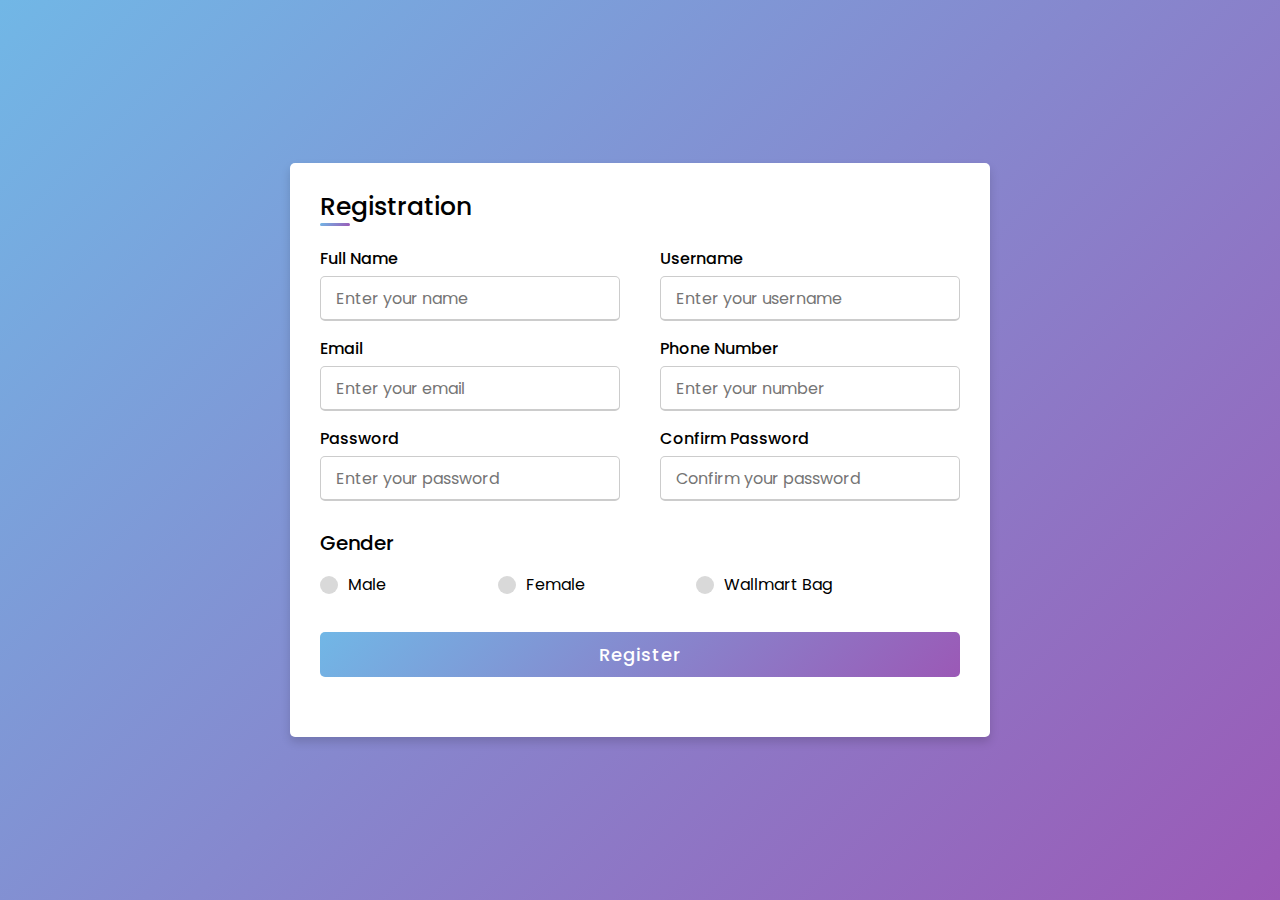
==== reg.html @ 378aa7db "Updated the Registration page" ====
<!DOCTYPE html>
<html lang="en" dir="ltr">
  <head>
    <title>Zydex</title>
    <!---<title> Responsive Registration Form |  </title>--->
    <link rel="icon" href="Images/zydex-website-favicon-color.ico" type="ico">
     <meta charset="UTF-8">
     <meta name="description" content="platform for blogs and vlogs - Registration form">
     <meta name="keywords" content="blogs,vlogs,story,innovative">
     <meta name="author" content="Rahil Khan, Naitik Pareek, Joel Varghese">
     <meta name="viewport" content="width=device-width, height=device-height, intial-scale=1.0">

     <style>
        @import url('https://fonts.googleapis.com/css2?family=Poppins:wght@200;300;400;500;600;700&display=swap');
*{
  margin: 0;
  padding: 0;
  box-sizing: border-box;
  font-family: 'Poppins',sans-serif;
}
body{
  height: 100vh;
  display: flex;
  justify-content: center;
  align-items: center;
  padding: 10px;
  background: linear-gradient(135deg, #71b7e6, #9b59b6);
}
.container{
  max-width: 700px;
  width: 100%;
  background-color: #fff;
  padding: 25px 30px;
  border-radius: 5px;
  box-shadow: 0 5px 10px rgba(0,0,0,0.15);
}
.container .title{
  font-size: 25px;
  font-weight: 500;
  position: relative;
}
.container .title::before{
  content: "";
  position: absolute;
  left: 0;
  bottom: 0;
  height: 3px;
  width: 30px;
  border-radius: 5px;
  background: linear-gradient(135deg, #71b7e6, #9b59b6);
}
.content form .user-details{
  display: flex;
  flex-wrap: wrap;
  justify-content: space-between;
  margin: 20px 0 12px 0;
}
form .user-details .input-box{
  margin-bottom: 15px;
  width: calc(100% / 2 - 20px);
}
form .input-box span.details{
  display: block;
  font-weight: 500;
  margin-bottom: 5px;
}
.user-details .input-box input{
  height: 45px;
  width: 100%;
  outline: none;
  font-size: 16px;
  border-radius: 5px;
  padding-left: 15px;
  border: 1px solid #ccc;
  border-bottom-width: 2px;
  transition: all 0.3s ease;
}
.user-details .input-box input:focus,
.user-details .input-box input:valid{
  border-color: #9b59b6;
}
 form .gender-details .gender-title{
  font-size: 20px;
  font-weight: 500;
 }
 form .category{
   display: flex;
   width: 80%;
   margin: 14px 0 ;
   justify-content: space-between;
 }
 form .category label{
   display: flex;
   align-items: center;
   cursor: pointer;
 }
 form .category label .dot{
  height: 18px;
  width: 18px;
  border-radius: 50%;
  margin-right: 10px;
  background: #d9d9d9;
  border: 5px solid transparent;
  transition: all 0.3s ease;
}
 #dot-1:checked ~ .category label .one,
 #dot-2:checked ~ .category label .two,
 #dot-3:checked ~ .category label .three{
   background: #9b59b6;
   border-color: #d9d9d9;
 }
 form input[type="radio"]{
   display: none;
 }
 form .button{
   height: 45px;
   margin: 35px 0
 }
 form .button input{
   height: 100%;
   width: 100%;
   border-radius: 5px;
   border: none;
   color: #fff;
   font-size: 18px;
   font-weight: 500;
   letter-spacing: 1px;
   cursor: pointer;
   transition: all 0.3s ease;
   background: linear-gradient(135deg, #71b7e6, #9b59b6);
 }
 form .button input:hover{
  /* transform: scale(0.99); */
  background: linear-gradient(-135deg, #71b7e6, #9b59b6);
  }
 @media(max-width: 584px){
 .container{
  max-width: 100%;
}
form .user-details .input-box{
    margin-bottom: 15px;
    width: 100%;
  }
  form .category{
    width: 100%;
  }
  .content form .user-details{
    max-height: 300px;
    overflow-y: scroll;
  }
  .user-details::-webkit-scrollbar{
    width: 5px;
  }
  }
  @media(max-width: 459px){
  .container .content .category{
    flex-direction: column;
  }
}

     </style>
   </head>
<body>
  <div class="container">
    <div class="title">Registration</div>
    <div class="content">
      <form action="#">
        <div class="user-details">
          <div class="input-box">
            <span class="details">Full Name</span>
            <input type="text" placeholder="Enter your name" required>
          </div>
          <div class="input-box">
            <span class="details">Username</span>
            <input type="text" placeholder="Enter your username" required>
          </div>
          <div class="input-box">
            <span class="details">Email</span>
            <input type="text" placeholder="Enter your email" required>
          </div>
          <div class="input-box">
            <span class="details">Phone Number</span>
            <input type="text" placeholder="Enter your number" required>
          </div>
          <div class="input-box">
            <span class="details">Password</span>
            <input type="text" placeholder="Enter your password" required>
          </div>
          <div class="input-box">
            <span class="details">Confirm Password</span>
            <input type="text" placeholder="Confirm your password" required>
          </div>
        </div>
        <div class="gender-details">
          <input type="radio" name="gender" id="dot-1">
          <input type="radio" name="gender" id="dot-2">
          <input type="radio" name="gender" id="dot-3">
          <span class="gender-title">Gender</span>
          <div class="category">
            <label for="dot-1">
            <span class="dot one"></span>
            <span class="gender">Male</span>
          </label>
          <label for="dot-2">
            <span class="dot two"></span>
            <span class="gender">Female</span>
          </label>
          <label for="dot-3">
            <span class="dot three"></span>
            <span class="gender">Wallmart Bag</span>
            </label>
          </div>
        </div>
        <div class="button">
          <input type="submit" value="Register">
        </div>
      </form>
    </div>
  </div>

</body>
</html>
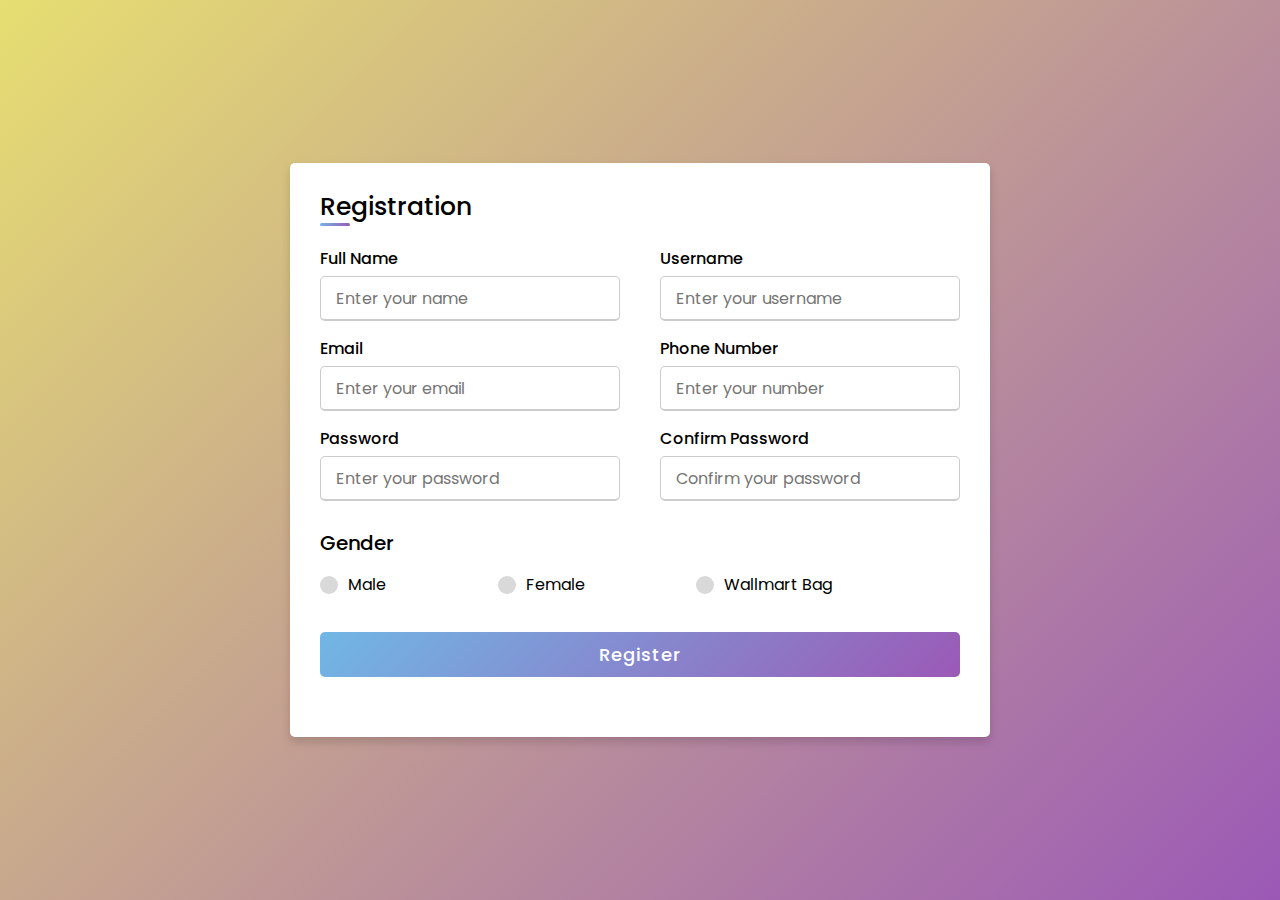
==== commit af6ed3a9: "Final update" ====
--- a/reg.html
+++ b/reg.html
@@ -1,7 +1,7 @@
 <!DOCTYPE html>
 <html lang="en" dir="ltr">
   <head>
-    <title>Zydex</title>
+    <title>Zydez - Registration</title>
     <!---<title> Responsive Registration Form |  </title>--->
     <link rel="icon" href="Images/zydex-website-favicon-color.ico" type="ico">
      <meta charset="UTF-8">
@@ -24,7 +24,7 @@
   justify-content: center;
   align-items: center;
   padding: 10px;
-  background: linear-gradient(135deg, #71b7e6, #9b59b6);
+  background: linear-gradient(135deg, #e6de71, #9b59b6);
 }
 .container{
   max-width: 700px;
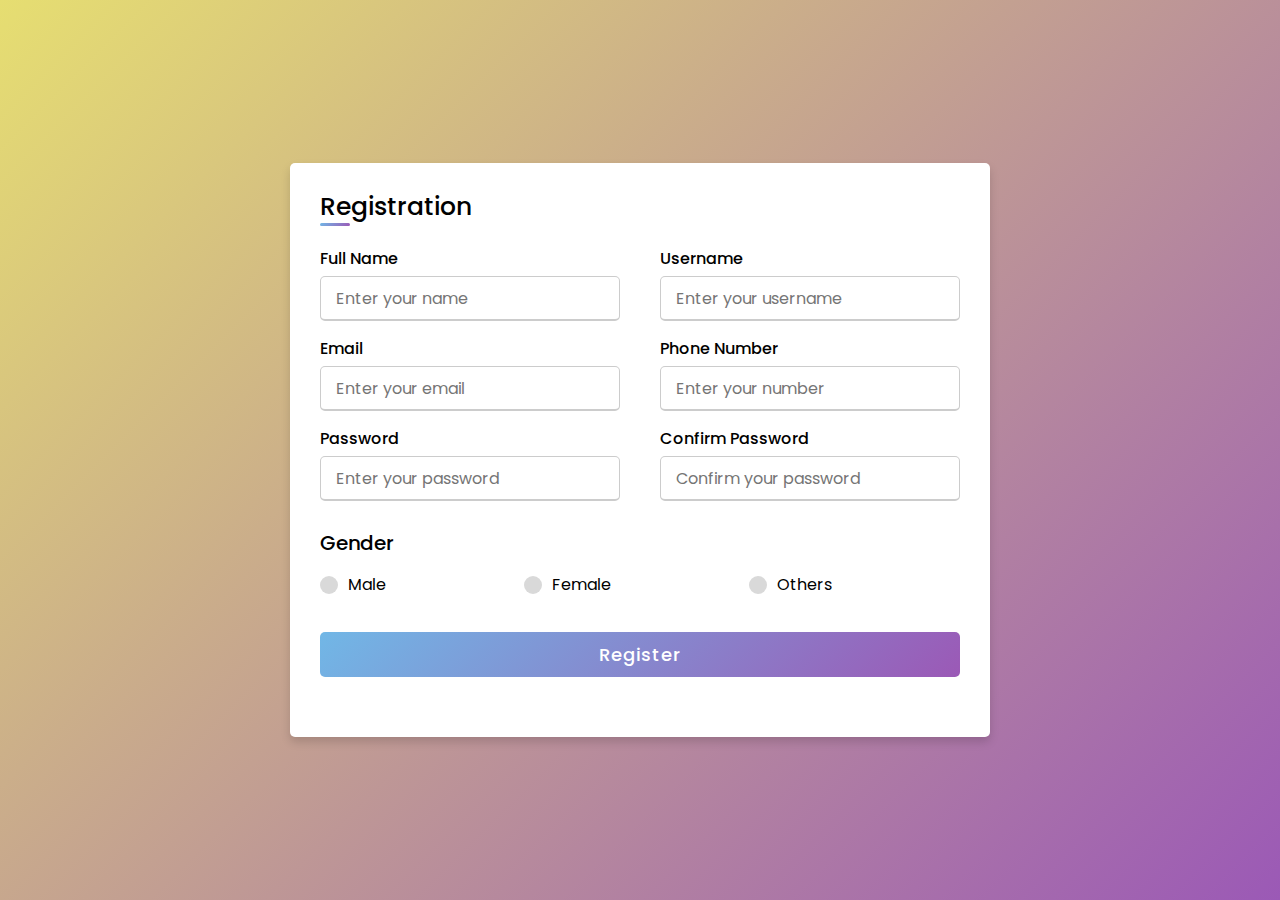
==== commit 14401224: "reg update" ====
--- a/reg.html
+++ b/reg.html
@@ -164,31 +164,31 @@
   <div class="container">
     <div class="title">Registration</div>
     <div class="content">
-      <form action="#">
+      <form action="D:/XAMPP/htdocs/zydez/reg.php" method="POST">
         <div class="user-details">
           <div class="input-box">
             <span class="details">Full Name</span>
-            <input type="text" placeholder="Enter your name" required>
+            <input type="text" placeholder="Enter your name" name="Full_Name" required>
           </div>
           <div class="input-box">
             <span class="details">Username</span>
-            <input type="text" placeholder="Enter your username" required>
+            <input type="text" placeholder="Enter your username" name="Username" required>
           </div>
           <div class="input-box">
             <span class="details">Email</span>
-            <input type="text" placeholder="Enter your email" required>
+            <input type="text" placeholder="Enter your email" name="Email" required>
           </div>
           <div class="input-box">
             <span class="details">Phone Number</span>
-            <input type="text" placeholder="Enter your number" required>
+            <input type="text" placeholder="Enter your number" name="Number" required>
           </div>
           <div class="input-box">
             <span class="details">Password</span>
-            <input type="text" placeholder="Enter your password" required>
+            <input type="text" placeholder="Enter your password" name="Password" required>
           </div>
           <div class="input-box">
             <span class="details">Confirm Password</span>
-            <input type="text" placeholder="Confirm your password" required>
+            <input type="text" placeholder="Confirm your password" name="CPassword" required>
           </div>
         </div>
         <div class="gender-details">
@@ -197,17 +197,17 @@
           <input type="radio" name="gender" id="dot-3">
           <span class="gender-title">Gender</span>
           <div class="category">
-            <label for="dot-1">
+            <label for="dot-1" name="gender" value="Male">
             <span class="dot one"></span>
             <span class="gender">Male</span>
           </label>
-          <label for="dot-2">
+          <label for="dot-2" name="gender" value="Female">
             <span class="dot two"></span>
             <span class="gender">Female</span>
           </label>
-          <label for="dot-3">
+          <label for="dot-3" name="gender" value="Others">
             <span class="dot three"></span>
-            <span class="gender">Wallmart Bag</span>
+            <span class="gender">Others</span>
             </label>
           </div>
         </div>
